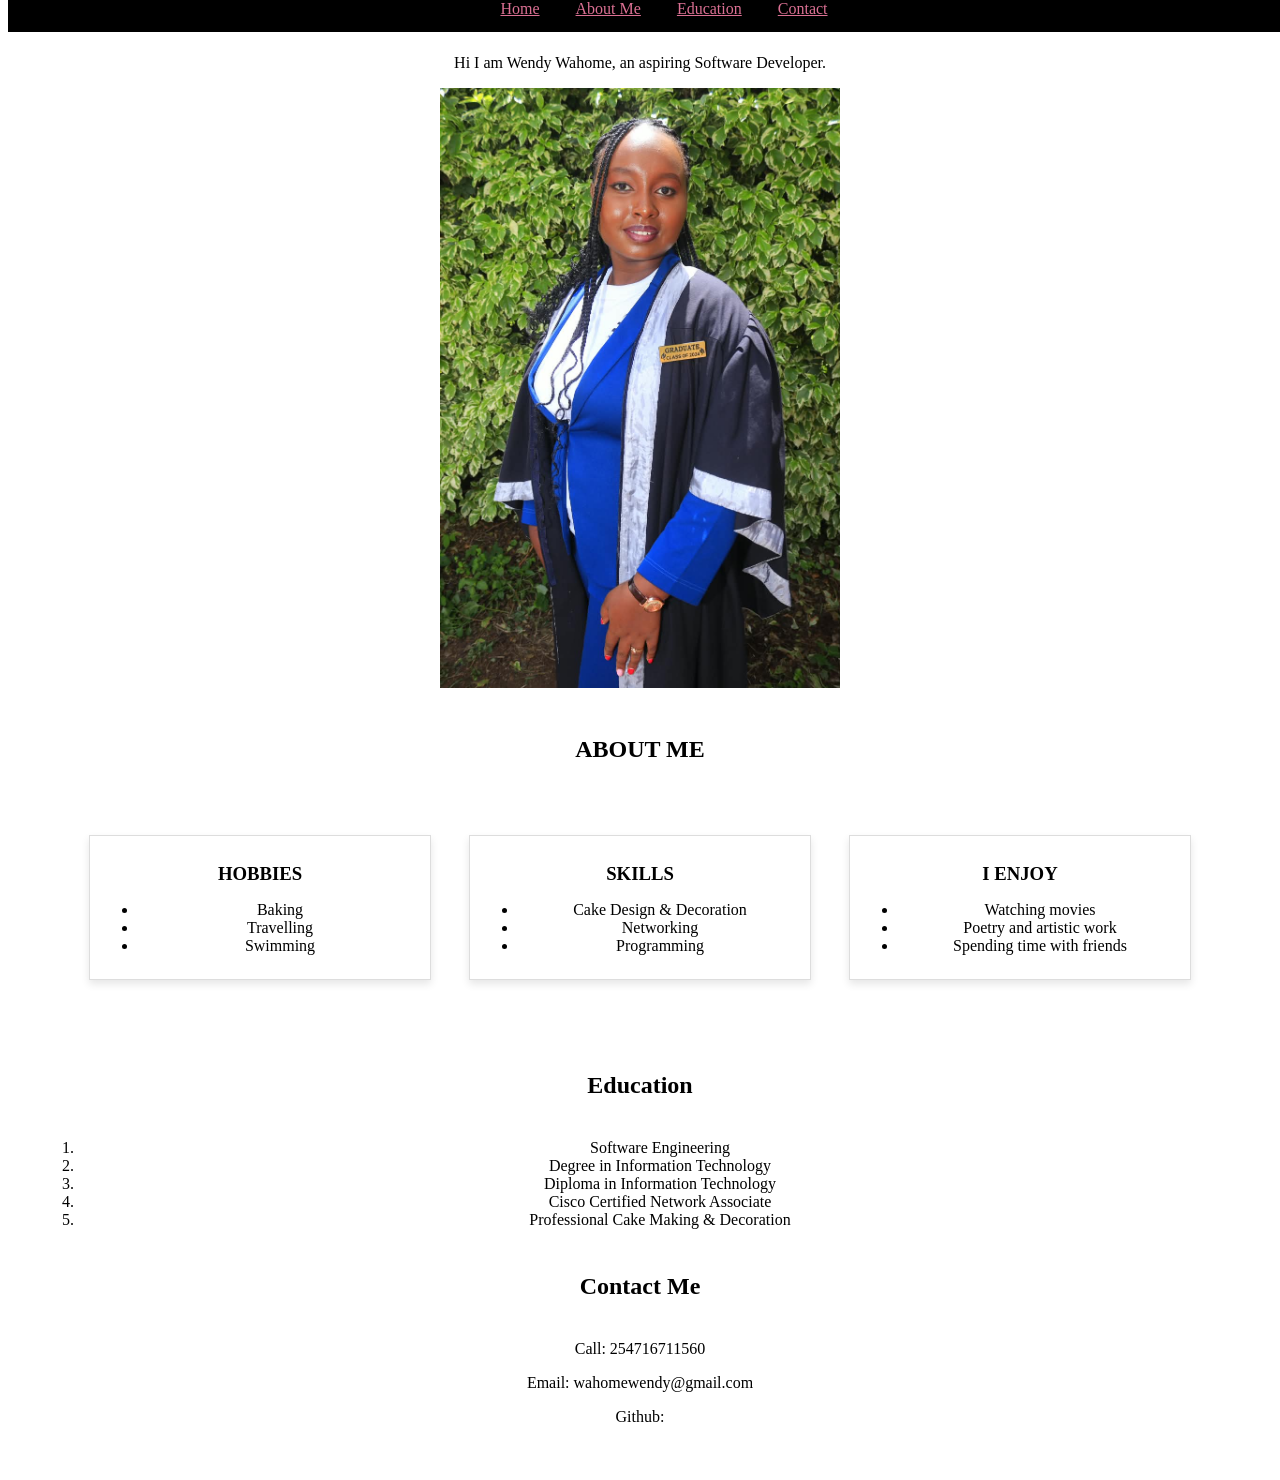
==== portfolio.html @ 95824f1e "my portfolio, work in progress" ====
<!DOCTYPE html>
<html lang="en">
<head>
    <meta charset="UTF-8">
    <meta name="viewport" content="width=device-width, initial-scale=1.0">
    <title>My Portfolio</title>
    <link rel="stylesheet" href="portfolio.css">
</head>
<body>
  <header>

    <nav class="navbar">
    <ul class="navbar ul">
      <li><a href="#home">Home</a></li>
      <li><a href="#about">About Me</a></li>
      <li><a href="#Education">Education</a></li>
      <li><a href="#contact">Contact</a></li>
    </ul>
  </nav>


  <main class="main">
    <section >

      <p> Hi I am Wendy Wahome, an aspiring Software Developer.</p>
      <img class="image" src="image wendy.jpeg" alt="My image">
    
    </section>
    <h2> ABOUT ME</h2>
      

    <section id="portfolio" class="portfolio-container">
      <article class="portfolio-item">
        <h3>HOBBIES</h3>
        <p> 
          <ul>
            <li> Baking</li>
            <li> Travelling </li>
            <li> Swimming</li>
          </ul>
        </p>
        
      </article>
      <article class="portfolio-item">
        <h3>SKILLS</h3>
        <p> <ul>
          <li>Cake Design & Decoration</li>
          <li> Networking</li>
          <li> Programming</li>
        </ul></p>
        
      </article>
      <article class="portfolio-item">
        <h3>I ENJOY</h3>
        <p><ul>
          <li> Watching movies</li>
          <li> Poetry and artistic work</li>
          <li> Spending time with friends</li>

        </ul></p>
        
      </article>
    </section>

<section>
    <h2> Education</h2>
    <ol>
      <li>Software Engineering </li>
      <li> Degree in Information Technology</li>
      <li>Diploma in Information Technology</li>
      <li>Cisco Certified Network Associate</li>
      <li>Professional Cake Making & Decoration</li>
    </ol>
</section>

    <section>
      <h2>Contact Me</h2>
      <p>Call: 254716711560</p>
     <p> Email: wahomewendy@gmail.com</p>
      <p>Github:</p>

    </section>

    
  </main>


    
</body>
</html>
---- portfolio.css ----
.navbar {
    background-color: black;
    font-size: 1em;
    padding: 1em;
    text-align: center;
    position: fixed;
    width: 100%;
    top: 0;
    z-index: 1000;
    
}

.navbar ul {
    list-style: none;
    margin: 0;
    padding: 0;

}
.navbar ul li {
    display: inline;
    margin: 0 1em;
    color: pink;
    border-bottom: 5px;
    border-top : 5px;

}

.navbar ul li a {
    color: palevioletred;

}

.main{
    padding : 30px;
    text-align: center;

    ;

}
.image{
    width: 400px;

}

.portfolio-container {
    display: flex;
    flex-wrap: wrap;
    justify-content: space-around;
    padding: 2em;
    

}

.portfolio-item {
    background-color: #fff;
    border: 1px solid #ddd;
    margin: 1em;
    padding: 0.5em;
    box-shadow: 0 4px 8px rgba(0, 0, 0, 0.1);
    width: 30%;
    box-sizing: border-box;
    transition: transform 0.3s;
    
}

.portfolio-item:hover {
    transform: scale(1.05);
}

.portfolio-item h3 {
    font-weight: bold;
    margin-bottom: 0.5em;

}

.portfolio-item p {
    margin-bottom: 0.5em;
    color: #666;
}
h2{
    padding: 1em;
    margin-bottom: 0em;

}
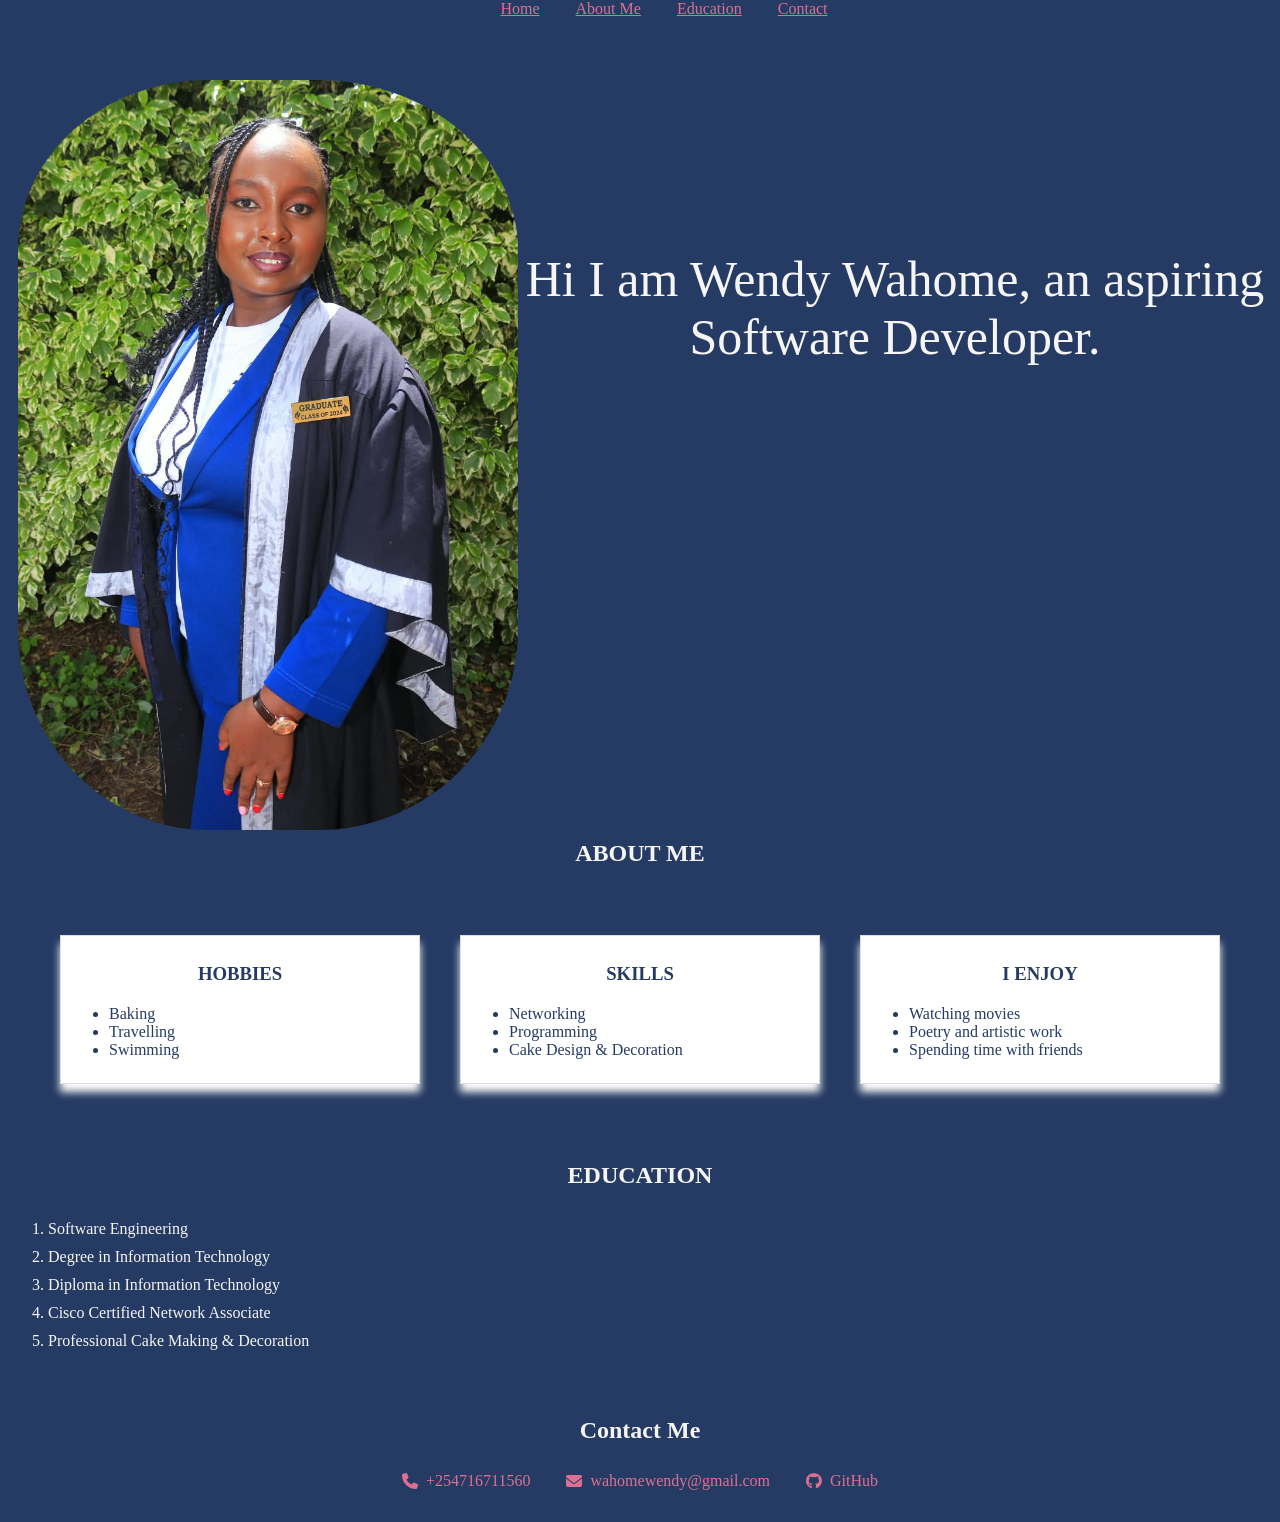
==== commit c63384f9: "styled css" ====
--- a/portfolio.html
+++ b/portfolio.html
@@ -5,6 +5,8 @@
     <meta name="viewport" content="width=device-width, initial-scale=1.0">
     <title>My Portfolio</title>
     <link rel="stylesheet" href="portfolio.css">
+    <link rel="stylesheet" href="https://cdnjs.cloudflare.com/ajax/libs/font-awesome/6.5.2/css/all.min.css">
+    <!-- library (fontawesome) for icons. it enables the browser to load the github email and phone icons-->
 </head>
 <body>
   <header>
@@ -19,14 +21,14 @@
   </nav>
 
 
-  <main class="main">
-    <section >
+  <main>
+    <section class="Intro" >
 
+      <img class="image" src="image wendy.jpeg" alt="My image">
       <p> Hi I am Wendy Wahome, an aspiring Software Developer.</p>
-      <img class="image" src="image wendy.jpeg" alt="My image">
     
     </section>
-    <h2> ABOUT ME</h2>
+    <h2 class="about"> ABOUT ME</h2>
       
 
     <section id="portfolio" class="portfolio-container">
@@ -43,41 +45,56 @@
       </article>
       <article class="portfolio-item">
         <h3>SKILLS</h3>
-        <p> <ul>
-          <li>Cake Design & Decoration</li>
+        <p>
+           <ul>
           <li> Networking</li>
           <li> Programming</li>
-        </ul></p>
+          <li>Cake Design & Decoration</li>
+          
+        </ul>
+      </p>
         
       </article>
       <article class="portfolio-item">
         <h3>I ENJOY</h3>
-        <p><ul>
+        <p>
+          <ul>
           <li> Watching movies</li>
           <li> Poetry and artistic work</li>
           <li> Spending time with friends</li>
 
-        </ul></p>
+        </ul>
+      </p>
         
       </article>
     </section>
 
 <section>
-    <h2> Education</h2>
-    <ol>
+    <h2> EDUCATION</h2>
+    <ol class=" education">
       <li>Software Engineering </li>
-      <li> Degree in Information Technology</li>
+      <li>Degree in Information Technology</li>
       <li>Diploma in Information Technology</li>
       <li>Cisco Certified Network Associate</li>
       <li>Professional Cake Making & Decoration</li>
     </ol>
 </section>
 
-    <section>
+    <section  class="contact">
       <h2>Contact Me</h2>
-      <p>Call: 254716711560</p>
-     <p> Email: wahomewendy@gmail.com</p>
-      <p>Github:</p>
+      <a class="contact-link" href="tel:+254716711560">
+        <i class="fa-solid fa-phone" aria-hidden="true"></i><!--font awesome icon for phone-->
+        <span>+254716711560</span><!--treats content inside independently-->
+      </a>
+      <a class="contact-link" href="mailto:wahomewendy@gmail.com">
+        <i class="fa-solid fa-envelope" aria-hidden="true"></i><!--font awesome icon for email-->
+        <span>wahomewendy@gmail.com</span>
+      </a>
+      <a class="contact-link" href="https://github.com/Wendy400" target="_blank" rel="noopener noreferrer">
+        <i class="fa-brands fa-github" aria-hidden="true"></i><!--font awesome icon for github-->
+        <span>GitHub</span><!--text for the github link for individual editing-->
+        <!-- target="_blank" opens the link in a new tab, rel="noopener noreferrer" is for security and performance reasons when opening links in a new tab -->
+      </a>
 
     </section>
 
--- a/portfolio.css
+++ b/portfolio.css
@@ -1,23 +1,28 @@
+body {
+    background-color: #263b63;
+    color: #f5f5f5;
+}
+
 .navbar {
-    background-color: black;
+    background-color: #263b63;
     font-size: 1em;
     padding: 1em;
     text-align: center;
-    position: fixed;
+    position: fixed;/* makes the navbar stay at the top of the page, locked when scrolling */
     width: 100%;
     top: 0;
-    z-index: 1000;
+    z-index: 1000;/* ensures the navbar stays on top of other content*/
     
 }
 
 .navbar ul {
-    list-style: none;
-    margin: 0;
+    list-style: none;/*removes the default bullet points from the list*/
+    margin: 0;/*removes the default margin from the list*/
     padding: 0;
 
 }
 .navbar ul li {
-    display: inline;
+    display: inline;/*displays the list items in a horizontal line*/
     margin: 0 1em;
     color: pink;
     border-bottom: 5px;
@@ -27,39 +32,26 @@
 
 .navbar ul li a {
     color: palevioletred;
-
-}
-
-.main{
-    padding : 30px;
-    text-align: center;
-
-    ;
-
-}
-.image{
-    width: 400px;
-
 }
 
 .portfolio-container {
-    display: flex;
-    flex-wrap: wrap;
-    justify-content: space-around;
-    padding: 2em;
+    display: flex;/* enables a flexible layout for the portfolio items*/
+    flex-wrap: wrap;/* allows the items to wrap onto multiple lines if necessary*/
+    justify-content: space-around; /* distributes the items evenly with space around them*/
+    padding: 2em;/* adds padding around the container*/
     
-
 }
 
 .portfolio-item {
     background-color: #fff;
-    border: 1px solid #ddd;
+    color: #263b63;
+    border: 1px solid #ddd;/* adds a light gray border around each portfolio item*/
     margin: 1em;
     padding: 0.5em;
-    box-shadow: 0 4px 8px rgba(0, 0, 0, 0.1);
-    width: 30%;
-    box-sizing: border-box;
-    transition: transform 0.3s;
+    box-shadow: 0 8px 8px white;/* adds a subtle shadow effect to each portfolio item,horizontal, vertical,blur,color*/
+    width: 30%;/* sets the width of each portfolio item to 30% of the container's width*/
+    box-sizing: border-box;/* ensures that padding and border are included in the total width of the element*/
+    transition: transform 0.3s;/* adds a smooth transition effect when the item is hovered over,transform property is used to scale the item up slightly on hover*/
     
 }
 
@@ -69,16 +61,68 @@
 
 .portfolio-item h3 {
     font-weight: bold;
-    margin-bottom: 0.5em;
+    margin-bottom: 20px;
+    text-align: center;
 
 }
 
 .portfolio-item p {
     margin-bottom: 0.5em;
-    color: #666;
+    
 }
 h2{
-    padding: 1em;
-    margin-bottom: 0em;
+    padding: 10px;
+    text-align: center;
+    margin-bottom: 10px;
+
 
 }
+
+
+ .image{
+    border-radius: 200px;
+    width: 500px;
+    float: left;
+    padding-top: 30px;
+    padding-left: 10px;
+
+
+ }
+
+ .Intro p{
+    padding-top: 200px;
+    text-align: center;
+    font-size: 50px;
+    
+ }
+  
+ .about{
+    clear: both;
+    text-align: center;
+    margin-bottom: 10px;
+
+ }
+
+  .education{
+    line-height: 28px;/* sets the line height,space between lines, for better readability*/
+    
+  }
+
+
+  .contact {
+    text-align: center;
+    padding: 1em;
+}
+
+.contact-link {
+    display: inline-flex;
+    align-items: center;
+    gap: 0.5em; /* adds space between the icon and the text */
+    margin: 0.5em 1em;
+    color: palevioletred;
+    text-decoration: none;/* removes the underline, default, from the links */
+}
+
+.contact-link:hover {
+    text-decoration: underline;
+}
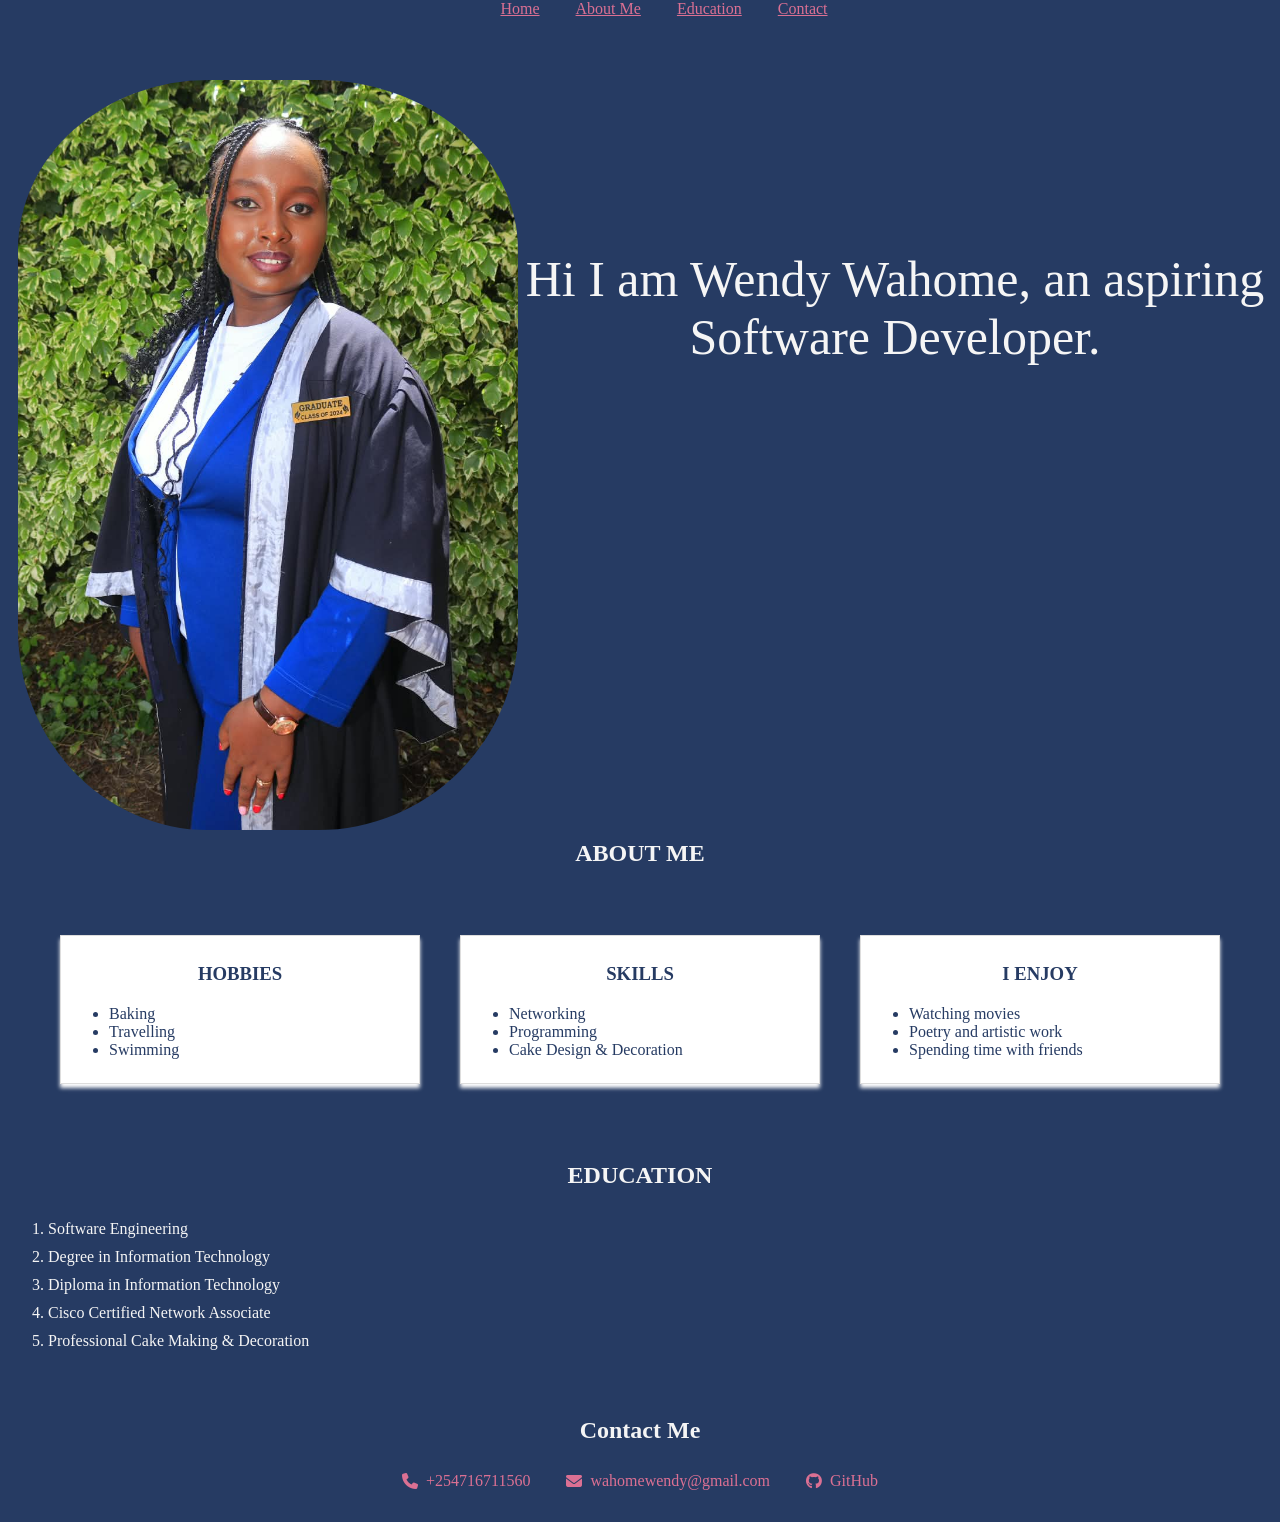
==== commit 9e60dfc9: "added README file" ====
--- a/portfolio.html
+++ b/portfolio.html
@@ -93,7 +93,9 @@
       <a class="contact-link" href="https://github.com/Wendy400" target="_blank" rel="noopener noreferrer">
         <i class="fa-brands fa-github" aria-hidden="true"></i><!--font awesome icon for github-->
         <span>GitHub</span><!--text for the github link for individual editing-->
-        <!-- target="_blank" opens the link in a new tab, rel="noopener noreferrer" is for security and performance reasons when opening links in a new tab -->
+        <!-- target="_blank" opens the link in a new tab, 
+         rel="noopener noreferrer" is for security and performance reasons when opening links in a new tab 
+         aria-hidden="true" tells screen readers,read text out loud for visually imparred people, to ignore the icon -->
       </a>
 
     </section>
--- a/portfolio.css
+++ b/portfolio.css
@@ -48,7 +48,7 @@
     border: 1px solid #ddd;/* adds a light gray border around each portfolio item*/
     margin: 1em;
     padding: 0.5em;
-    box-shadow: 0 8px 8px white;/* adds a subtle shadow effect to each portfolio item,horizontal, vertical,blur,color*/
+    box-shadow: 0 4px 4px white;/* adds a subtle shadow effect to each portfolio item,horizontal, vertical,blur,color*/
     width: 30%;/* sets the width of each portfolio item to 30% of the container's width*/
     box-sizing: border-box;/* ensures that padding and border are included in the total width of the element*/
     transition: transform 0.3s;/* adds a smooth transition effect when the item is hovered over,transform property is used to scale the item up slightly on hover*/
@@ -115,7 +115,7 @@
 }
 
 .contact-link {
-    display: inline-flex;
+    display: inline-flex;/* allows the icon and text to be aligned horizontally without strict control unline display inline. you have full control of its dimensions */
     align-items: center;
     gap: 0.5em; /* adds space between the icon and the text */
     margin: 0.5em 1em;
